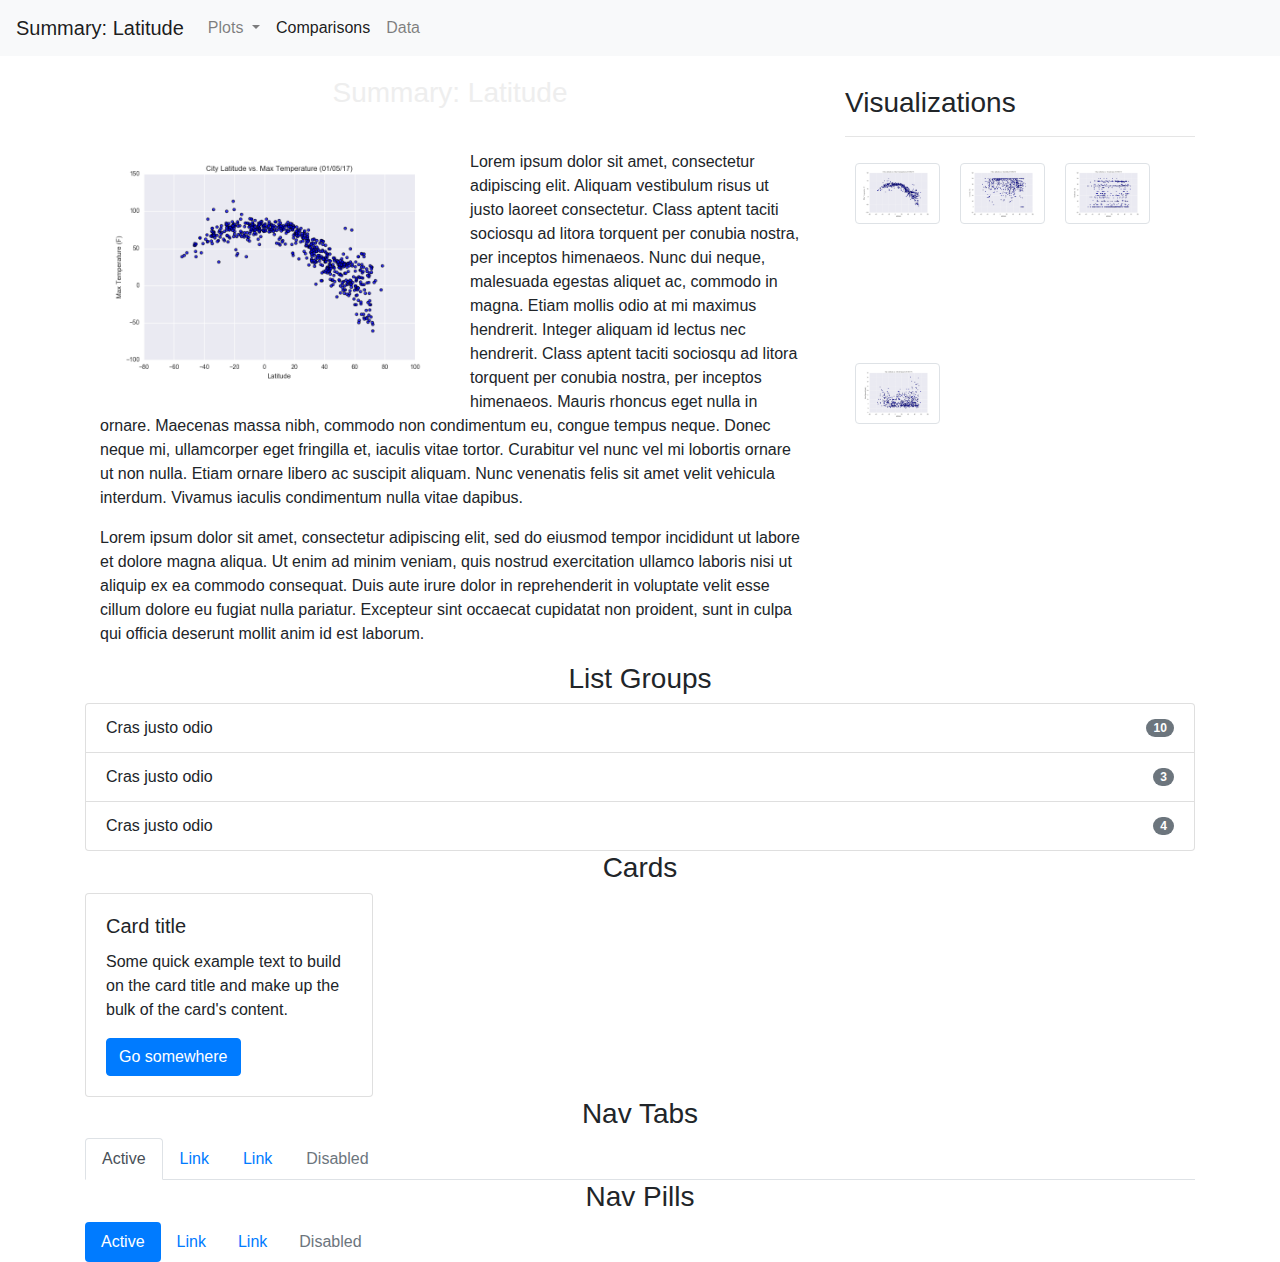
==== WebVisualizations/index.html @ 09137754 "first attempts and main web page" ====
<!DOCTYPE html>
<html lang="en">

<head>
  <meta charset="UTF-8">
  <title>Latitude vs. X</title>
  <link rel="stylesheet" href="https://stackpath.bootstrapcdn.com/bootstrap/4.3.1/css/bootstrap.min.css" integrity="sha384-ggOyR0iXCbMQv3Xipma34MD+dH/1fQ784/j6cY/iJTQUOhcWr7x9JvoRxT2MZw1T" crossorigin="anonymous">
  <link rel="stylesheet" href="style.css">
</head>
<body>
  <nav class="navbar navbar-expand-lg navbar-light bg-light">
    <a class="navbar-brand" href="#">Summary: Latitude</a>
    <button class="navbar-toggler" type="button" data-toggle="collapse" data-target="#navbarNavDropdown" aria-controls="navbarNavDropdown" aria-expanded="false" aria-label="Toggle navigation">
      <span class="navbar-toggler-icon"></span>
    </button>
    <div class="collapse navbar-collapse" id="navbarNavDropdown">
      <ul class="navbar-nav">
        <li class="nav-item dropdown">
          <a class="nav-link dropdown-toggle" href="#" id="navbarDropdownMenuLink" role="button" data-toggle="dropdown" aria-haspopup="true" aria-expanded="false">
            Plots
          </a>
          <div class="dropdown-menu" aria-labelledby="navbarDropdownMenuLink">
            <a class="dropdown-item" href="#">Action</a>
            <a class="dropdown-item" href="#">Another action</a>
            <a class="dropdown-item" href="#">Something else here</a>
          </div>
        </li>
        <li class="nav-item active">
          <a class="nav-link" href="#">Comparisons <span class="sr-only">(current)</span></a>
        </li>
        <li class="nav-item">
          <a class="nav-link" href="#">Data</a>
        </li>
      </ul>
    </div>
  </nav>

  <div class="container">
    <div class="row">
      <div class="col-md-8 col-sm-12 col-xm-12">
        <header>
          <h1>Summary: Latitude</h1>
        </header>
      
        <main class="container">
          <section id="main-content">
            <section id="figure">
              <!-- <h2 id="main-name">Your Name</h2> -->
              <img id="main-image" src=".\Resources\assets\images\Fig1.png" alt="Your Name">
            </section>
            <p>Lorem ipsum dolor sit amet, consectetur adipiscing elit. Aliquam vestibulum risus ut justo laoreet consectetur. Class aptent taciti sociosqu ad litora torquent per conubia nostra, per inceptos himenaeos. Nunc dui neque, malesuada egestas aliquet ac, commodo in magna. Etiam mollis odio at mi maximus hendrerit. Integer aliquam id lectus nec hendrerit. Class aptent taciti sociosqu ad litora torquent per conubia nostra, per inceptos himenaeos. Mauris rhoncus eget nulla in ornare. Maecenas massa nibh, commodo non condimentum eu, congue tempus neque. Donec neque mi, ullamcorper eget fringilla et, iaculis vitae tortor. Curabitur vel nunc vel mi lobortis ornare ut non nulla. Etiam ornare libero ac suscipit aliquam. Nunc venenatis felis sit amet velit vehicula interdum. Vivamus iaculis condimentum nulla vitae dapibus.</p>
            <p class="summary-text">Lorem ipsum dolor sit amet, consectetur adipiscing elit, sed do eiusmod tempor incididunt ut labore et dolore magna aliqua. Ut enim ad minim veniam, quis nostrud exercitation ullamco laboris nisi ut aliquip ex ea commodo consequat. Duis aute irure dolor in reprehenderit in voluptate velit esse cillum dolore eu fugiat nulla pariatur. Excepteur sint occaecat cupidatat non proident, sunt in culpa qui officia deserunt mollit anim id est laborum.</p>
          </section>

          <!-- <h3>Summary: Latitude</h3>
          <hr/>
          <section id="main" class="summary-content">
            <section id="figure">
              <img src=".\Resources\assets\images\Fig1.png" alt="..." class="img-thumbnail summary-img" id="main-img">
            </section>
            <p class="summary-text">Lorem ipsum dolor sit amet, consectetur adipiscing elit, sed do eiusmod tempor incididunt ut labore et dolore magna aliqua. Ut enim ad minim veniam, quis nostrud exercitation ullamco laboris nisi ut aliquip ex ea commodo consequat. Duis aute irure dolor in reprehenderit in voluptate velit esse cillum dolore eu fugiat nulla pariatur. Excepteur sint occaecat cupidatat non proident, sunt in culpa qui officia deserunt mollit anim id est laborum.</p>
            <p class="summary-text">Here we can display some more text!</p>
          </section> -->
      </div>
      <div class="col-md-4 col-sm-12 col-xm-12 viz-pane">
        <h3>Visualizations</h3>
        <hr/>
        <div class="thumbnail float-left viz-img">
          <img src=".\Resources\assets\images\Fig1.png" alt="..." class="img-thumbnail" aria-setsize="small">
        </div>
        <div class="thumbnail float-left viz-img">
          <img src=".\Resources\assets\images\Fig2.png" alt="..." class="img-thumbnail">
        </div>
        <div class="thumbnail float-left viz-img">
          <img src=".\Resources\assets\images\Fig3.png" alt="..." class="img-thumbnail">
        </div>
        <div class="thumbnail float-left viz-img">
          <img src=".\Resources\assets\images\Fig4.png" alt="..." class="img-thumbnail">
        </div>
      </div>
    </div>

    <!-- <div class="row">
      <div class="col-md-4">
        <div class="thumbnail">
          <img src=".\Resources\assets\images\Fig1.png" alt="..." class="img-thumbnail">
        </div>
        <div class="caption">
            <h5>City Latitude vs. Max Temp</h3>
            <p>...</p>
            <p><a href="#" class="btn btn-primary" role="button">Button</a> <a href="#" class="btn btn-default" role="button">Button</a></p>
        </div>
      </div>
      <div class="col-md-4">
        <div class="thumbnail">
          <img src=".\Resources\assets\images\Fig2.png" alt="..." class="img-thumbnail">
        </div>
        <div class="caption">
            <h5>Thumbnail label 2</h5>
            <p>...</p>
            <p><a href="#" class="btn btn-primary" role="button">Button</a> <a href="#" class="btn btn-default" role="button">Button</a></p>
        </div>
      </div>
    </div> -->
    <!-- <div class="row">
      <div class="col-md-4">
        <div class="thumbnail">
          <img src=".\Resources\assets\images\Fig3.png" alt="..." class="img-thumbnail">
        </div>
        <div class="caption">
            <h5>Thumbnail Label 3</h5>
            <p>...</p>
            <p><a href="#" class="btn btn-primary" role="button">Button</a> <a href="#" class="btn btn-default" role="button">Button</a></p>
        </div>
      </div>
      <div class="col-md-4">
        <div class="thumbnail">
          <img src=".\Resources\assets\images\Fig4.png" alt="..." class="img-thumbnail">
        </div>
        <div class="caption">
            <h5>Thumbnail label 4</h5>
            <p>...</p>
            <p><a href="#" class="btn btn-primary" role="button">Button</a> <a href="#" class="btn btn-default" role="button">Button</a></p>
        </div>
      </div>
    </div> -->
  </div>

<div class="container">
  <!-- <h3 class="text-center">Visualizations</h3>
    <div class="row">
        <div class="col-md-4">
          <div class="thumbnail">
            <img src="https://i.ytimg.com/vi/tntOCGkgt98/maxresdefault.jpg" alt="..." class="img-thumbnail">
          </div>
          <div class="caption">
              <h3>Thumbnail label</h3>
              <p>...</p>
              <p><a href="#" class="btn btn-primary" role="button">Button</a> <a href="#" class="btn btn-default" role="button">Button</a></p>
            </div>
        </div>
        <div class="col-md-4">
            <div class="thumbnail">
              <img src="https://i.ytimg.com/vi/tntOCGkgt98/maxresdefault.jpg" alt="..." class="img-thumbnail">
            </div>
          <div class="caption">
              <h3>Thumbnail label</h3>
              <p>...</p>
              <p><a href="#" class="btn btn-primary" role="button">Button</a> <a href="#" class="btn btn-default" role="button">Button</a></p>
          </div>
        </div>
        <div class="col-md-4">
            <div class="thumbnail">
              <img src="https://i.ytimg.com/vi/tntOCGkgt98/maxresdefault.jpg" alt="..." class="img-thumbnail">
            </div>
            <div class="caption">
                <h3>Thumbnail label</h3>
                <p>...</p>
                <p><a href="#" class="btn btn-primary" role="button">Button</a> <a href="#" class="btn btn-default" role="button">Button</a></p>
          </div>
        </div>
    </div> -->

  <div class="row">
    <div class="col">
        <h3 class="text-center">List Groups</h3>
        <ul class="list-group">
          <li class="list-group-item d-flex justify-content-between align-items-center">
              Cras justo odio <span class="badge badge-pill badge-secondary">10</span>
          </li>
          <li class="list-group-item d-flex justify-content-between align-items-center">
              Cras justo odio <span class="badge badge-pill badge-secondary">3</span>
          </li>
          <li class="list-group-item d-flex justify-content-between align-items-center">
              Cras justo odio <span class="badge badge-pill badge-secondary">4</span>
          </li>
        </ul>
    </div>
  </div>


    <div class="row">
      <div class="col">
        <h3 class="text-center">Cards</h3>
        <div class="card" style="width: 18rem;">
            <div class="card-body">
              <h5 class="card-title">Card title</h5>
              <p class="card-text">Some quick example text to build on the card title and make up the bulk of the card's content.</p>
              <a href="#" class="btn btn-primary">Go somewhere</a>
            </div>
          </div>
        </div>
    </div>


  <div class="row">
    <div class="col">
      <h3 class="text-center">Nav Tabs</h3>
      <ul class="nav nav-tabs">
          <li class="nav-item">
            <a class="nav-link active" href="#">Active</a>
          </li>
          <li class="nav-item">
            <a class="nav-link" href="#">Link</a>
          </li>
          <li class="nav-item">
            <a class="nav-link" href="#">Link</a>
          </li>
          <li class="nav-item">
            <a class="nav-link disabled" href="#">Disabled</a>
          </li>
        </ul>
      </div>
  </div>

    <div class="row">
      <div class="col">
        <h3 class="text-center">Nav Pills</h3>
        <ul class="nav nav-pills">
            <li class="nav-item">
              <a class="nav-link active" href="#">Active</a>
            </li>
            <li class="nav-item">
              <a class="nav-link" href="#">Link</a>
            </li>
            <li class="nav-item">
              <a class="nav-link" href="#">Link</a>
            </li>
            <li class="nav-item">
              <a class="nav-link disabled" href="#">Disabled</a>
            </li>
          </ul>
        </div>
    </div>


</body>

</html>
---- WebVisualizations/style.css ----
#main,
#main-img
#viz-img {
  float: left;
}

#figure {
  position: relative;
}

.viz-pane {
  margin-top: 30px;
  border-width: 10px;
  border-color: black;
}
.viz-img {
  height: 200px;
  width: 30%;
  padding: 10px;
}

.summary-pane {
  margin-top: 30px
  border-width: 10px;
  border-color: black;
}
/* .summary-content {
  display: inline-flex;
} */
.summary-img {
  height: 200px;
  width: 50%;
  padding: 10px;
}


.skyblue {
  background: deepskyblue;
}

.purple {
  background: rebeccapurple;
}

.red {
  background: indianred;
}

h1 {
  padding: 20px 0;
  margin: 0;
  margin-bottom: 20px;
  font-size: 28px;
  color: #eee;
  text-align: center;
}

/* Selecting elements by ID */
#main-content,
#main-image,
#vix-content,
#viz-image {
  float: left;
}

#figure {
  position: relative;
}

#main-name {
  position: absolute;
  top: 150px;
  left: 30px;
}

#main-content {
  width: 100%;
}

#contact-info {
  width: 30%;
}

#main-image {
  width: 50%;
  height: auto;
  margin-right: 20px;
}
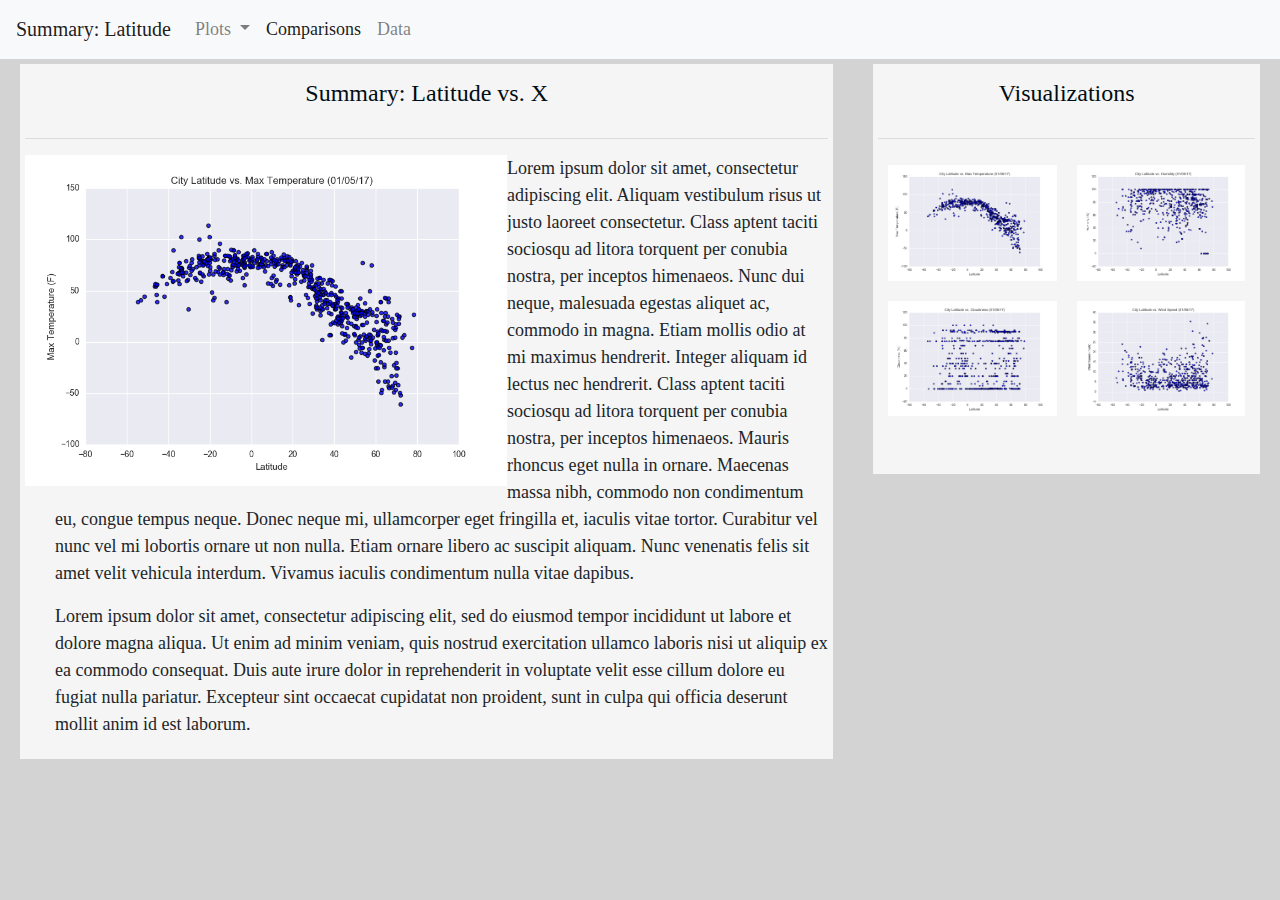
==== commit e41207c2: "used container-fluid to use full screen" ====
--- a/WebVisualizations/index.html
+++ b/WebVisualizations/index.html
@@ -4,236 +4,117 @@
 <head>
   <meta charset="UTF-8">
   <title>Latitude vs. X</title>
+  <link rel="stylesheet" href="reset.css">
   <link rel="stylesheet" href="https://stackpath.bootstrapcdn.com/bootstrap/4.3.1/css/bootstrap.min.css" integrity="sha384-ggOyR0iXCbMQv3Xipma34MD+dH/1fQ784/j6cY/iJTQUOhcWr7x9JvoRxT2MZw1T" crossorigin="anonymous">
+  
+  <script src="https://code.jquery.com/jquery-3.3.1.slim.min.js" integrity="sha384-q8i/X+965DzO0rT7abK41JStQIAqVgRVzpbzo5smXKp4YfRvH+8abtTE1Pi6jizo" crossorigin="anonymous"></script>
+  <script src="https://cdnjs.cloudflare.com/ajax/libs/popper.js/1.14.7/umd/popper.min.js" integrity="sha384-UO2eT0CpHqdSJQ6hJty5KVphtPhzWj9WO1clHTMGa3JDZwrnQq4sF86dIHNDz0W1" crossorigin="anonymous"></script>
+  <script src="https://stackpath.bootstrapcdn.com/bootstrap/4.3.1/js/bootstrap.min.js" integrity="sha384-JjSmVgyd0p3pXB1rRibZUAYoIIy6OrQ6VrjIEaFf/nJGzIxFDsf4x0xIM+B07jRM" crossorigin="anonymous"></script>
+  
   <link rel="stylesheet" href="style.css">
 </head>
 <body>
-  <nav class="navbar navbar-expand-lg navbar-light bg-light">
+  <nav class="navbar navbar-expand-md navbar-light bg-light">
     <a class="navbar-brand" href="#">Summary: Latitude</a>
     <button class="navbar-toggler" type="button" data-toggle="collapse" data-target="#navbarNavDropdown" aria-controls="navbarNavDropdown" aria-expanded="false" aria-label="Toggle navigation">
       <span class="navbar-toggler-icon"></span>
     </button>
     <div class="collapse navbar-collapse" id="navbarNavDropdown">
       <ul class="navbar-nav">
-        <li class="nav-item dropdown">
+        <li class="nav-item dropdown mr-auto">
           <a class="nav-link dropdown-toggle" href="#" id="navbarDropdownMenuLink" role="button" data-toggle="dropdown" aria-haspopup="true" aria-expanded="false">
             Plots
           </a>
           <div class="dropdown-menu" aria-labelledby="navbarDropdownMenuLink">
-            <a class="dropdown-item" href="#">Action</a>
-            <a class="dropdown-item" href="#">Another action</a>
-            <a class="dropdown-item" href="#">Something else here</a>
+            <a class="dropdown-item" href="./maxtemp.html">Latitude vs. Max Temp</a>
+            <a class="dropdown-item" href="./humidity.html">Latitude vs. Cloudiness</a>
+            <a class="dropdown-item" href="./cloudy.html">Latitude vs. Cloudiness</a>
+            <a class="dropdown-item" href="./windspeed.html">Latitude vs. Wind Speed</a>
+            <a class="dropdown-item" href="./index.html">Home Page</a>
           </div>
         </li>
         <li class="nav-item active">
-          <a class="nav-link" href="#">Comparisons <span class="sr-only">(current)</span></a>
+          <a class="nav-link" href="./comparisons.html">Comparisons <span class="sr-only">(current)</span></a>
         </li>
         <li class="nav-item">
-          <a class="nav-link" href="#">Data</a>
+          <a class="nav-link" href="./data.html">Data</a>
         </li>
       </ul>
     </div>
   </nav>
 
-  <div class="container">
+  <div class="container-fluid">
     <div class="row">
-      <div class="col-md-8 col-sm-12 col-xm-12">
-        <header>
-          <h1>Summary: Latitude</h1>
-        </header>
-      
-        <main class="container">
-          <section id="main-content">
-            <section id="figure">
-              <!-- <h2 id="main-name">Your Name</h2> -->
-              <img id="main-image" src=".\Resources\assets\images\Fig1.png" alt="Your Name">
-            </section>
-            <p>Lorem ipsum dolor sit amet, consectetur adipiscing elit. Aliquam vestibulum risus ut justo laoreet consectetur. Class aptent taciti sociosqu ad litora torquent per conubia nostra, per inceptos himenaeos. Nunc dui neque, malesuada egestas aliquet ac, commodo in magna. Etiam mollis odio at mi maximus hendrerit. Integer aliquam id lectus nec hendrerit. Class aptent taciti sociosqu ad litora torquent per conubia nostra, per inceptos himenaeos. Mauris rhoncus eget nulla in ornare. Maecenas massa nibh, commodo non condimentum eu, congue tempus neque. Donec neque mi, ullamcorper eget fringilla et, iaculis vitae tortor. Curabitur vel nunc vel mi lobortis ornare ut non nulla. Etiam ornare libero ac suscipit aliquam. Nunc venenatis felis sit amet velit vehicula interdum. Vivamus iaculis condimentum nulla vitae dapibus.</p>
-            <p class="summary-text">Lorem ipsum dolor sit amet, consectetur adipiscing elit, sed do eiusmod tempor incididunt ut labore et dolore magna aliqua. Ut enim ad minim veniam, quis nostrud exercitation ullamco laboris nisi ut aliquip ex ea commodo consequat. Duis aute irure dolor in reprehenderit in voluptate velit esse cillum dolore eu fugiat nulla pariatur. Excepteur sint occaecat cupidatat non proident, sunt in culpa qui officia deserunt mollit anim id est laborum.</p>
-          </section>
+      <div class="col-md-8 col-sm-12">
+        <section class="article box" > 
+          <h3 class="header">Summary: Latitude vs. X</h3>
+          <hr/>
+          <a href=".\Resources\assets\images\Fig1.png">
+            <img class="article_img" src=".\Resources\assets\images\Fig1.png" alt="Main Image">
+          </a>
+          <p class="article_txt">Lorem ipsum dolor sit amet, consectetur adipiscing elit. Aliquam vestibulum risus ut justo laoreet consectetur. Class aptent taciti sociosqu ad litora torquent per conubia nostra, per inceptos himenaeos. Nunc dui neque, malesuada egestas aliquet ac, commodo in magna. Etiam mollis odio at mi maximus hendrerit. Integer aliquam id lectus nec hendrerit. Class aptent taciti sociosqu ad litora torquent per conubia nostra, per inceptos himenaeos. Mauris rhoncus eget nulla in ornare. Maecenas massa nibh, commodo non condimentum eu, congue tempus neque. Donec neque mi, ullamcorper eget fringilla et, iaculis vitae tortor. Curabitur vel nunc vel mi lobortis ornare ut non nulla. Etiam ornare libero ac suscipit aliquam. Nunc venenatis felis sit amet velit vehicula interdum. Vivamus iaculis condimentum nulla vitae dapibus.</p>
+          <p class="article_txt">Lorem ipsum dolor sit amet, consectetur adipiscing elit, sed do eiusmod tempor incididunt ut labore et dolore magna aliqua. Ut enim ad minim veniam, quis nostrud exercitation ullamco laboris nisi ut aliquip ex ea commodo consequat. Duis aute irure dolor in reprehenderit in voluptate velit esse cillum dolore eu fugiat nulla pariatur. Excepteur sint occaecat cupidatat non proident, sunt in culpa qui officia deserunt mollit anim id est laborum.</p>
+        </section>
+      </div>
 
-          <!-- <h3>Summary: Latitude</h3>
+      <div class="col-md-4 col-sm-12">
+        <section class="viz box">
+          <h3 class="header">Visualizations</h3>
           <hr/>
-          <section id="main" class="summary-content">
-            <section id="figure">
-              <img src=".\Resources\assets\images\Fig1.png" alt="..." class="img-thumbnail summary-img" id="main-img">
-            </section>
-            <p class="summary-text">Lorem ipsum dolor sit amet, consectetur adipiscing elit, sed do eiusmod tempor incididunt ut labore et dolore magna aliqua. Ut enim ad minim veniam, quis nostrud exercitation ullamco laboris nisi ut aliquip ex ea commodo consequat. Duis aute irure dolor in reprehenderit in voluptate velit esse cillum dolore eu fugiat nulla pariatur. Excepteur sint occaecat cupidatat non proident, sunt in culpa qui officia deserunt mollit anim id est laborum.</p>
-            <p class="summary-text">Here we can display some more text!</p>
-          </section> -->
-      </div>
-      <div class="col-md-4 col-sm-12 col-xm-12 viz-pane">
-        <h3>Visualizations</h3>
-        <hr/>
-        <div class="thumbnail float-left viz-img">
-          <img src=".\Resources\assets\images\Fig1.png" alt="..." class="img-thumbnail" aria-setsize="small">
-        </div>
-        <div class="thumbnail float-left viz-img">
-          <img src=".\Resources\assets\images\Fig2.png" alt="..." class="img-thumbnail">
-        </div>
-        <div class="thumbnail float-left viz-img">
-          <img src=".\Resources\assets\images\Fig3.png" alt="..." class="img-thumbnail">
-        </div>
-        <div class="thumbnail float-left viz-img">
-          <img src=".\Resources\assets\images\Fig4.png" alt="..." class="img-thumbnail">
-        </div>
+          <a href=".\maxtemp.html">
+            <img class="viz_img" src=".\Resources\assets\images\Fig1.png" alt="City Latitude vs. Max Temp">
+          </a>
+          <a href=".\humidity.html">
+            <img class="viz_img" src=".\Resources\assets\images\Fig2.png" alt="City Latitude vs. Humidity">
+          </a>
+          <a href=".\cloudy.html"> 
+            <img class="viz_img" src=".\Resources\assets\images\Fig3.png" alt="City Latitude vs. Cloudiness">
+          </a>
+          <a href=".\windspeed.html">
+            <img class="viz_img" src=".\Resources\assets\images\Fig4.png" alt="City Latitude vs. Windspeed">
+          </a>
+          <p class="hide"> ... </p>
+        </section>
       </div>
     </div>
-
-    <!-- <div class="row">
-      <div class="col-md-4">
-        <div class="thumbnail">
-          <img src=".\Resources\assets\images\Fig1.png" alt="..." class="img-thumbnail">
-        </div>
-        <div class="caption">
-            <h5>City Latitude vs. Max Temp</h3>
-            <p>...</p>
-            <p><a href="#" class="btn btn-primary" role="button">Button</a> <a href="#" class="btn btn-default" role="button">Button</a></p>
-        </div>
-      </div>
-      <div class="col-md-4">
-        <div class="thumbnail">
-          <img src=".\Resources\assets\images\Fig2.png" alt="..." class="img-thumbnail">
-        </div>
-        <div class="caption">
-            <h5>Thumbnail label 2</h5>
-            <p>...</p>
-            <p><a href="#" class="btn btn-primary" role="button">Button</a> <a href="#" class="btn btn-default" role="button">Button</a></p>
-        </div>
-      </div>
-    </div> -->
-    <!-- <div class="row">
-      <div class="col-md-4">
-        <div class="thumbnail">
-          <img src=".\Resources\assets\images\Fig3.png" alt="..." class="img-thumbnail">
-        </div>
-        <div class="caption">
-            <h5>Thumbnail Label 3</h5>
-            <p>...</p>
-            <p><a href="#" class="btn btn-primary" role="button">Button</a> <a href="#" class="btn btn-default" role="button">Button</a></p>
-        </div>
-      </div>
-      <div class="col-md-4">
-        <div class="thumbnail">
-          <img src=".\Resources\assets\images\Fig4.png" alt="..." class="img-thumbnail">
-        </div>
-        <div class="caption">
-            <h5>Thumbnail label 4</h5>
-            <p>...</p>
-            <p><a href="#" class="btn btn-primary" role="button">Button</a> <a href="#" class="btn btn-default" role="button">Button</a></p>
-        </div>
-      </div>
-    </div> -->
   </div>
-
-<div class="container">
-  <!-- <h3 class="text-center">Visualizations</h3>
-    <div class="row">
-        <div class="col-md-4">
-          <div class="thumbnail">
-            <img src="https://i.ytimg.com/vi/tntOCGkgt98/maxresdefault.jpg" alt="..." class="img-thumbnail">
-          </div>
-          <div class="caption">
-              <h3>Thumbnail label</h3>
-              <p>...</p>
-              <p><a href="#" class="btn btn-primary" role="button">Button</a> <a href="#" class="btn btn-default" role="button">Button</a></p>
-            </div>
-        </div>
-        <div class="col-md-4">
-            <div class="thumbnail">
-              <img src="https://i.ytimg.com/vi/tntOCGkgt98/maxresdefault.jpg" alt="..." class="img-thumbnail">
-            </div>
-          <div class="caption">
-              <h3>Thumbnail label</h3>
-              <p>...</p>
-              <p><a href="#" class="btn btn-primary" role="button">Button</a> <a href="#" class="btn btn-default" role="button">Button</a></p>
-          </div>
-        </div>
-        <div class="col-md-4">
-            <div class="thumbnail">
-              <img src="https://i.ytimg.com/vi/tntOCGkgt98/maxresdefault.jpg" alt="..." class="img-thumbnail">
-            </div>
-            <div class="caption">
-                <h3>Thumbnail label</h3>
-                <p>...</p>
-                <p><a href="#" class="btn btn-primary" role="button">Button</a> <a href="#" class="btn btn-default" role="button">Button</a></p>
-          </div>
-        </div>
-    </div> -->
-
-  <div class="row">
-    <div class="col">
-        <h3 class="text-center">List Groups</h3>
-        <ul class="list-group">
-          <li class="list-group-item d-flex justify-content-between align-items-center">
-              Cras justo odio <span class="badge badge-pill badge-secondary">10</span>
-          </li>
-          <li class="list-group-item d-flex justify-content-between align-items-center">
-              Cras justo odio <span class="badge badge-pill badge-secondary">3</span>
-          </li>
-          <li class="list-group-item d-flex justify-content-between align-items-center">
-              Cras justo odio <span class="badge badge-pill badge-secondary">4</span>
-          </li>
-        </ul>
-    </div>
-  </div>
-
-
-    <div class="row">
-      <div class="col">
-        <h3 class="text-center">Cards</h3>
-        <div class="card" style="width: 18rem;">
-            <div class="card-body">
-              <h5 class="card-title">Card title</h5>
-              <p class="card-text">Some quick example text to build on the card title and make up the bulk of the card's content.</p>
-              <a href="#" class="btn btn-primary">Go somewhere</a>
-            </div>
-          </div>
-        </div>
-    </div>
-
-
-  <div class="row">
-    <div class="col">
-      <h3 class="text-center">Nav Tabs</h3>
-      <ul class="nav nav-tabs">
-          <li class="nav-item">
-            <a class="nav-link active" href="#">Active</a>
-          </li>
-          <li class="nav-item">
-            <a class="nav-link" href="#">Link</a>
-          </li>
-          <li class="nav-item">
-            <a class="nav-link" href="#">Link</a>
-          </li>
-          <li class="nav-item">
-            <a class="nav-link disabled" href="#">Disabled</a>
-          </li>
-        </ul>
-      </div>
-  </div>
-
-    <div class="row">
-      <div class="col">
-        <h3 class="text-center">Nav Pills</h3>
-        <ul class="nav nav-pills">
-            <li class="nav-item">
-              <a class="nav-link active" href="#">Active</a>
-            </li>
-            <li class="nav-item">
-              <a class="nav-link" href="#">Link</a>
-            </li>
-            <li class="nav-item">
-              <a class="nav-link" href="#">Link</a>
-            </li>
-            <li class="nav-item">
-              <a class="nav-link disabled" href="#">Disabled</a>
-            </li>
-          </ul>
-        </div>
-    </div>
-
+ 
 
 </body>
 
 </html>
+
+       <!-- <div class="thumbnail">
+              <a href="#" class="float-left">
+                <img src=".\Resources\assets\images\Fig1.png" alt="..." class="img-thumbnail viz-img">
+              </a>
+              <a href="#" class="float-left">
+                <img src=".\Resources\assets\images\Fig2.png" alt="..." class="img-thumbnail viz-img">
+              </a>
+              <a href="#" class="float-left"> 
+                <img src=".\Resources\assets\images\Fig3.png" alt="..." class="img-thumbnail">
+              </a>
+              <a href="#">
+                <img src=".\Resources\assets\images\Fig4.png" alt="..." class="img-thumbnail">
+              </a>
+            </div> -->
+            <!-- <div class="thumbnail float-left">
+              <a href="#">
+                <img src=".\Resources\assets\images\Fig1.png" alt="..." class="img-thumbnail">
+              </a>
+            </div> -->
+            <!-- <div class="thumbnail float-left">
+              <a href="#">
+                <img src=".\Resources\assets\images\Fig2.png" alt="..." class="img-thumbnail">
+              </a>
+            </div> -->
+            <!-- <div class="thumbnail viz-img">
+              <a href="#"> 
+                <img src=".\Resources\assets\images\Fig3.png" alt="..." class="img-thumbnail">
+              </a>
+            </div> -->
+            <!-- <div class="thumbnail viz-img">
+              <a href="#">
+                <img src=".\Resources\assets\images\Fig4.png" alt="..." class="img-thumbnail">
+              </a>
+            </div> -->--- a/WebVisualizations/style.css
+++ b/WebVisualizations/style.css
@@ -1,88 +1,95 @@
-#main,
-#main-img
-#viz-img {
-  float: left;
+
+
+body {
+  /* padding: 0;
+  margin: 0; */
+  font-family: Georgia, "Times New Roman", Times, serif;
+  font-size: 18px;
+  line-height: 150%;
+  background:lightgrey;
 }
 
-#figure {
-  position: relative;
+.header {
+  padding: 10px 0;
+  margin: 0;
+  margin-bottom: 20px;
+  font-size: 24px;
+  color: rgb(1, 13, 20);
+  text-align: center;
+  /* position: relative; */
 }
 
-.viz-pane {
-  margin-top: 30px;
-  border-width: 10px;
-  border-color: black;
-}
-.viz-img {
-  height: 200px;
-  width: 30%;
-  padding: 10px;
+img {
+  height: 100%;
+  width: 100%;
 }
 
-.summary-pane {
-  margin-top: 30px
-  border-width: 10px;
-  border-color: black;
+/* main {
+  position: relative;
+  /* float: left; */
+} */
+
+.article {
+  /* margin-top: 30px;
+  background-color: cornsilk;
+  padding: 20px,20px,20px,20px; */
+  /* width: 98%; */
 }
-/* .summary-content {
-  display: inline-flex;
-} */
-.summary-img {
-  height: 200px;
-  width: 50%;
-  padding: 10px;
+
+.article_img {
+  position: relative;
+  float: left;
+  width: 60%;
+  height: auto;
+  /* margin: 10px; */
+  z-index: 9;
+}
+
+.article_txt {
+  position: relative;
+  /* float: left; */
+  padding-left: 30px
 }
 
 
+
+/* .viz {
+  padding: 20px,20px,20px,20px;
+  background: green;
+  display: inline-block;
+} */
+
+/* #figure {
+  position: relative;
+}  */
+
+.viz_img {
+  position: relative;
+  float: left;
+  width: 50%;
+  height: auto;
+  padding: 10px
+}
+
+.box {
+  /* min-height: 50px; */
+  padding: 5px;
+  margin: 5px;
+  /* font-weight: 800; */
+  background-color:  whitesmoke
+}
+
+.hide {
+  visibility: hidden;
+}
+.white {
+  background: #fff;
+}
+.cornsilk {
+  background: cornsilk;
+}
 .skyblue {
   background: deepskyblue;
 }
 
-.purple {
-  background: rebeccapurple;
-}
 
-.red {
-  background: indianred;
-}
-
-h1 {
-  padding: 20px 0;
-  margin: 0;
-  margin-bottom: 20px;
-  font-size: 28px;
-  color: #eee;
-  text-align: center;
-}
-
-/* Selecting elements by ID */
-#main-content,
-#main-image,
-#vix-content,
-#viz-image {
-  float: left;
-}
-
-#figure {
-  position: relative;
-}
-
-#main-name {
-  position: absolute;
-  top: 150px;
-  left: 30px;
-}
-
-#main-content {
-  width: 100%;
-}
-
-#contact-info {
-  width: 30%;
-}
-
-#main-image {
-  width: 50%;
-  height: auto;
-  margin-right: 20px;
-}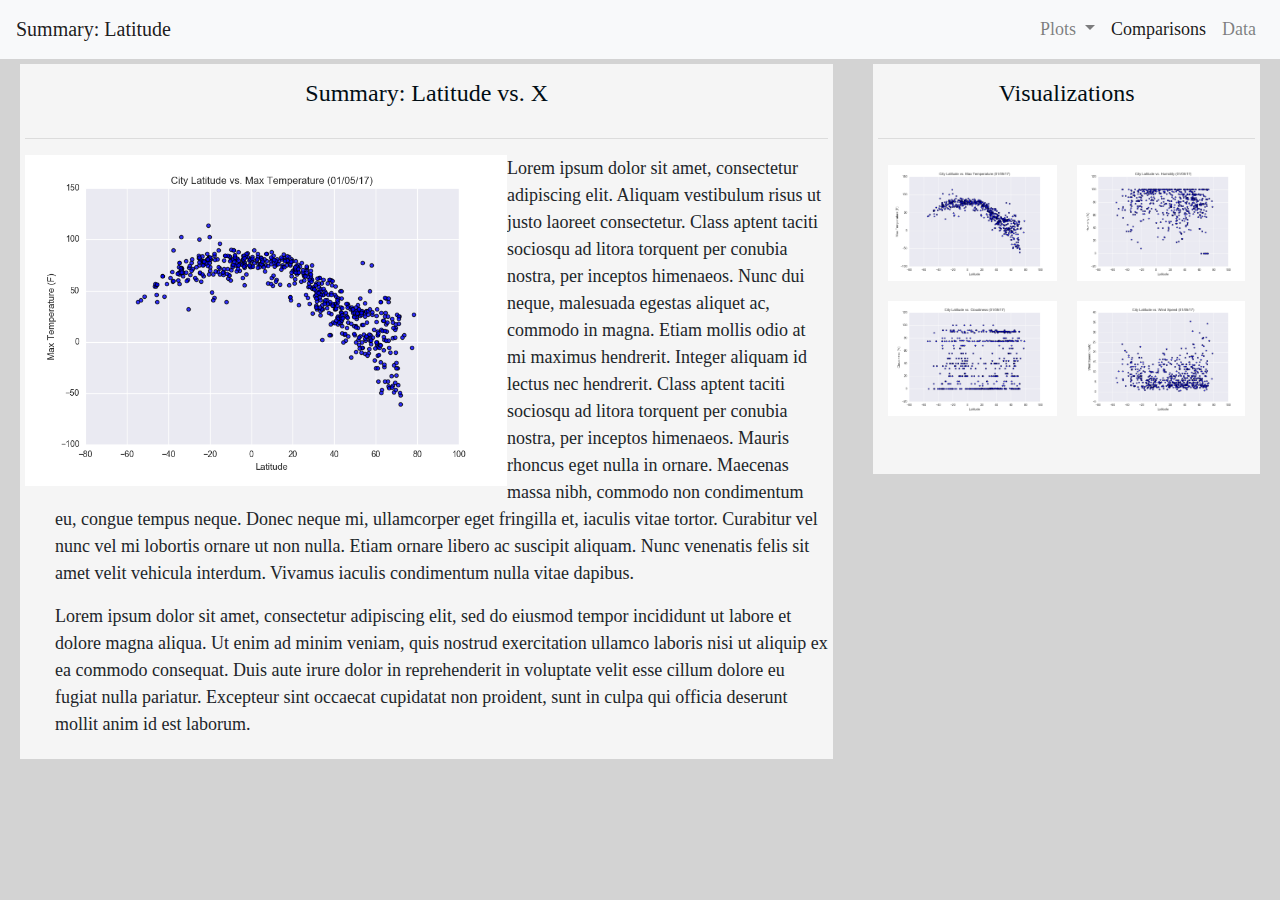
==== commit e7fa2eb9: "Navbar aligned" ====
--- a/WebVisualizations/index.html
+++ b/WebVisualizations/index.html
@@ -20,8 +20,8 @@
       <span class="navbar-toggler-icon"></span>
     </button>
     <div class="collapse navbar-collapse" id="navbarNavDropdown">
-      <ul class="navbar-nav">
-        <li class="nav-item dropdown mr-auto">
+      <ul class="navbar-nav ml-auto">
+        <li class="nav-item dropdown">
           <a class="nav-link dropdown-toggle" href="#" id="navbarDropdownMenuLink" role="button" data-toggle="dropdown" aria-haspopup="true" aria-expanded="false">
             Plots
           </a>
@@ -78,43 +78,5 @@
       </div>
     </div>
   </div>
- 
-
 </body>
-
 </html>
-
-       <!-- <div class="thumbnail">
-              <a href="#" class="float-left">
-                <img src=".\Resources\assets\images\Fig1.png" alt="..." class="img-thumbnail viz-img">
-              </a>
-              <a href="#" class="float-left">
-                <img src=".\Resources\assets\images\Fig2.png" alt="..." class="img-thumbnail viz-img">
-              </a>
-              <a href="#" class="float-left"> 
-                <img src=".\Resources\assets\images\Fig3.png" alt="..." class="img-thumbnail">
-              </a>
-              <a href="#">
-                <img src=".\Resources\assets\images\Fig4.png" alt="..." class="img-thumbnail">
-              </a>
-            </div> -->
-            <!-- <div class="thumbnail float-left">
-              <a href="#">
-                <img src=".\Resources\assets\images\Fig1.png" alt="..." class="img-thumbnail">
-              </a>
-            </div> -->
-            <!-- <div class="thumbnail float-left">
-              <a href="#">
-                <img src=".\Resources\assets\images\Fig2.png" alt="..." class="img-thumbnail">
-              </a>
-            </div> -->
-            <!-- <div class="thumbnail viz-img">
-              <a href="#"> 
-                <img src=".\Resources\assets\images\Fig3.png" alt="..." class="img-thumbnail">
-              </a>
-            </div> -->
-            <!-- <div class="thumbnail viz-img">
-              <a href="#">
-                <img src=".\Resources\assets\images\Fig4.png" alt="..." class="img-thumbnail">
-              </a>
-            </div> -->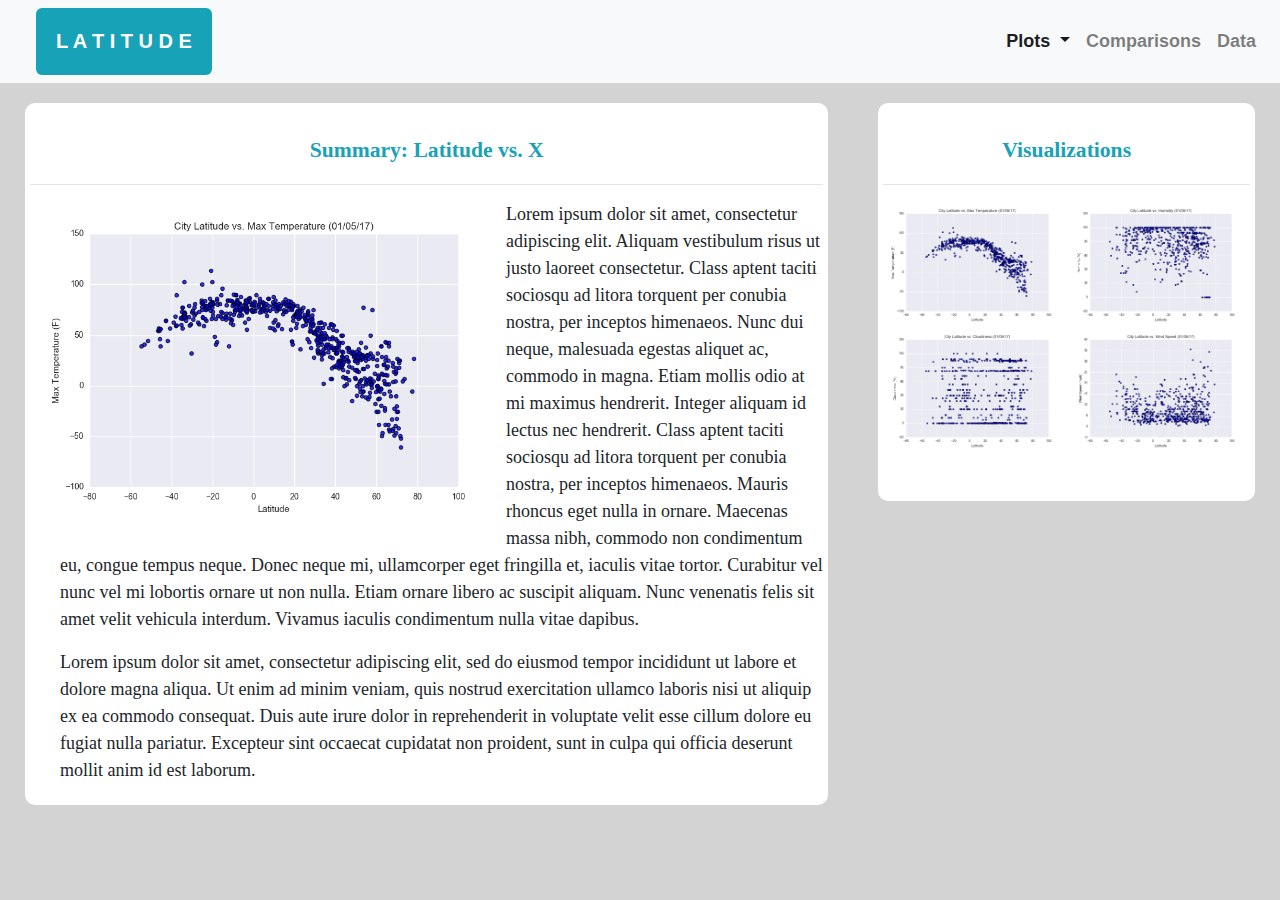
==== commit d8699d33: "furstrating updates that kind of work" ====
--- a/WebVisualizations/index.html
+++ b/WebVisualizations/index.html
@@ -1,82 +1,79 @@
 <!DOCTYPE html>
 <html lang="en">
 
-<head>
-  <meta charset="UTF-8">
-  <title>Latitude vs. X</title>
-  <link rel="stylesheet" href="reset.css">
-  <link rel="stylesheet" href="https://stackpath.bootstrapcdn.com/bootstrap/4.3.1/css/bootstrap.min.css" integrity="sha384-ggOyR0iXCbMQv3Xipma34MD+dH/1fQ784/j6cY/iJTQUOhcWr7x9JvoRxT2MZw1T" crossorigin="anonymous">
-  
-  <script src="https://code.jquery.com/jquery-3.3.1.slim.min.js" integrity="sha384-q8i/X+965DzO0rT7abK41JStQIAqVgRVzpbzo5smXKp4YfRvH+8abtTE1Pi6jizo" crossorigin="anonymous"></script>
-  <script src="https://cdnjs.cloudflare.com/ajax/libs/popper.js/1.14.7/umd/popper.min.js" integrity="sha384-UO2eT0CpHqdSJQ6hJty5KVphtPhzWj9WO1clHTMGa3JDZwrnQq4sF86dIHNDz0W1" crossorigin="anonymous"></script>
-  <script src="https://stackpath.bootstrapcdn.com/bootstrap/4.3.1/js/bootstrap.min.js" integrity="sha384-JjSmVgyd0p3pXB1rRibZUAYoIIy6OrQ6VrjIEaFf/nJGzIxFDsf4x0xIM+B07jRM" crossorigin="anonymous"></script>
-  
-  <link rel="stylesheet" href="style.css">
-</head>
-<body>
-  <nav class="navbar navbar-expand-md navbar-light bg-light">
-    <a class="navbar-brand" href="#">Summary: Latitude</a>
-    <button class="navbar-toggler" type="button" data-toggle="collapse" data-target="#navbarNavDropdown" aria-controls="navbarNavDropdown" aria-expanded="false" aria-label="Toggle navigation">
-      <span class="navbar-toggler-icon"></span>
-    </button>
-    <div class="collapse navbar-collapse" id="navbarNavDropdown">
-      <ul class="navbar-nav ml-auto">
-        <li class="nav-item dropdown">
-          <a class="nav-link dropdown-toggle" href="#" id="navbarDropdownMenuLink" role="button" data-toggle="dropdown" aria-haspopup="true" aria-expanded="false">
-            Plots
-          </a>
-          <div class="dropdown-menu" aria-labelledby="navbarDropdownMenuLink">
-            <a class="dropdown-item" href="./maxtemp.html">Latitude vs. Max Temp</a>
-            <a class="dropdown-item" href="./humidity.html">Latitude vs. Cloudiness</a>
-            <a class="dropdown-item" href="./cloudy.html">Latitude vs. Cloudiness</a>
-            <a class="dropdown-item" href="./windspeed.html">Latitude vs. Wind Speed</a>
-            <a class="dropdown-item" href="./index.html">Home Page</a>
-          </div>
-        </li>
-        <li class="nav-item active">
-          <a class="nav-link" href="./comparisons.html">Comparisons <span class="sr-only">(current)</span></a>
-        </li>
-        <li class="nav-item">
-          <a class="nav-link" href="./data.html">Data</a>
-        </li>
-      </ul>
-    </div>
-  </nav>
+    <head>
+    <meta charset="UTF-8">
+    <title>Latitude vs. X</title>
+    <link rel="stylesheet" href="reset.css">
+    <link rel="stylesheet" href="https://stackpath.bootstrapcdn.com/bootstrap/4.3.1/css/bootstrap.min.css" integrity="sha384-ggOyR0iXCbMQv3Xipma34MD+dH/1fQ784/j6cY/iJTQUOhcWr7x9JvoRxT2MZw1T" crossorigin="anonymous">
+    
+    <script src="https://code.jquery.com/jquery-3.3.1.slim.min.js" integrity="sha384-q8i/X+965DzO0rT7abK41JStQIAqVgRVzpbzo5smXKp4YfRvH+8abtTE1Pi6jizo" crossorigin="anonymous"></script>
+    <script src="https://cdnjs.cloudflare.com/ajax/libs/popper.js/1.14.7/umd/popper.min.js" integrity="sha384-UO2eT0CpHqdSJQ6hJty5KVphtPhzWj9WO1clHTMGa3JDZwrnQq4sF86dIHNDz0W1" crossorigin="anonymous"></script>
+    <script src="https://stackpath.bootstrapcdn.com/bootstrap/4.3.1/js/bootstrap.min.js" integrity="sha384-JjSmVgyd0p3pXB1rRibZUAYoIIy6OrQ6VrjIEaFf/nJGzIxFDsf4x0xIM+B07jRM" crossorigin="anonymous"></script>
+    
+    <link rel="stylesheet" href="style.css">
+    </head>
+    <body>
+        <nav class="navbar navbar-expand-lg navbar-light bg-light">
+            <a class="navbar-brand" href="#">L A T I T U D E</a>
+            <button class="navbar-toggler" type="button" data-toggle="collapse" data-target="#navbarNavAltMarkup" aria-controls="navbarNavAltMarkup" aria-expanded="false" aria-label="Toggle navigation">
+            <span class="navbar-toggler-icon"></span>
+            </button>
+            <div class="collapse navbar-collapse" id="navbarNavAltMarkup">
+                <div class="navbar-nav ml-auto">
+                    <div class="nav-item dropdown">
+                        <a class="active nav-item nav-link dropdown-toggle" href="#" id="navbarDropdownMenuLink" role="button" data-toggle="dropdown" aria-haspopup="true" aria-expanded="false">Plots <span class="sr-only">(current)</span></a>
+                        <div class="dropdown-menu" aria-labelledby="navbarDropdownMenuLink">
+                            <a class="dropdown-item" href="./maxtemp.html">Latitude vs. Max Temp</a>
+                            <a class="dropdown-item" href="./humidity.html">Latitude vs. Cloudiness</a>
+                            <a class="dropdown-item" href="./cloudy.html">Latitude vs. Cloudiness</a>
+                            <a class="dropdown-item" href="./windspeed.html">Latitude vs. Wind Speed</a>
+                            <a class="dropdown-item" href="./index.html">Home Page</a>
+                        </div>
+                    </div>
+                
+                    <a class="nav-item nav-link" href="./comparisons.html">Comparisons</a>
+                    <a class="nav-item nav-link" href="./data.html">Data</a>
 
-  <div class="container-fluid">
-    <div class="row">
-      <div class="col-md-8 col-sm-12">
-        <section class="article box" > 
-          <h3 class="header">Summary: Latitude vs. X</h3>
-          <hr/>
-          <a href=".\Resources\assets\images\Fig1.png">
-            <img class="article_img" src=".\Resources\assets\images\Fig1.png" alt="Main Image">
-          </a>
-          <p class="article_txt">Lorem ipsum dolor sit amet, consectetur adipiscing elit. Aliquam vestibulum risus ut justo laoreet consectetur. Class aptent taciti sociosqu ad litora torquent per conubia nostra, per inceptos himenaeos. Nunc dui neque, malesuada egestas aliquet ac, commodo in magna. Etiam mollis odio at mi maximus hendrerit. Integer aliquam id lectus nec hendrerit. Class aptent taciti sociosqu ad litora torquent per conubia nostra, per inceptos himenaeos. Mauris rhoncus eget nulla in ornare. Maecenas massa nibh, commodo non condimentum eu, congue tempus neque. Donec neque mi, ullamcorper eget fringilla et, iaculis vitae tortor. Curabitur vel nunc vel mi lobortis ornare ut non nulla. Etiam ornare libero ac suscipit aliquam. Nunc venenatis felis sit amet velit vehicula interdum. Vivamus iaculis condimentum nulla vitae dapibus.</p>
-          <p class="article_txt">Lorem ipsum dolor sit amet, consectetur adipiscing elit, sed do eiusmod tempor incididunt ut labore et dolore magna aliqua. Ut enim ad minim veniam, quis nostrud exercitation ullamco laboris nisi ut aliquip ex ea commodo consequat. Duis aute irure dolor in reprehenderit in voluptate velit esse cillum dolore eu fugiat nulla pariatur. Excepteur sint occaecat cupidatat non proident, sunt in culpa qui officia deserunt mollit anim id est laborum.</p>
-        </section>
-      </div>
+                </div>
+            </div>
+        </nav>
+    
 
-      <div class="col-md-4 col-sm-12">
-        <section class="viz box">
-          <h3 class="header">Visualizations</h3>
-          <hr/>
-          <a href=".\maxtemp.html">
-            <img class="viz_img" src=".\Resources\assets\images\Fig1.png" alt="City Latitude vs. Max Temp">
-          </a>
-          <a href=".\humidity.html">
-            <img class="viz_img" src=".\Resources\assets\images\Fig2.png" alt="City Latitude vs. Humidity">
-          </a>
-          <a href=".\cloudy.html"> 
-            <img class="viz_img" src=".\Resources\assets\images\Fig3.png" alt="City Latitude vs. Cloudiness">
-          </a>
-          <a href=".\windspeed.html">
-            <img class="viz_img" src=".\Resources\assets\images\Fig4.png" alt="City Latitude vs. Windspeed">
-          </a>
-          <p class="hide"> ... </p>
-        </section>
-      </div>
-    </div>
-  </div>
-</body>
+        <div class="container-fluid">
+            <div class="row">
+                <div class="col-md-8 col-sm-12">
+                    <section class="article box" > 
+                    <h3 class="header">Summary: Latitude vs. X</h3>
+                    <hr/>
+                    <a href=".\Resources\assets\images\Fig1.png">
+                        <img class="article_img" src=".\Resources\assets\images\Fig1.png" alt="Main Image">
+                    </a>
+                    <p class="article_txt">Lorem ipsum dolor sit amet, consectetur adipiscing elit. Aliquam vestibulum risus ut justo laoreet consectetur. Class aptent taciti sociosqu ad litora torquent per conubia nostra, per inceptos himenaeos. Nunc dui neque, malesuada egestas aliquet ac, commodo in magna. Etiam mollis odio at mi maximus hendrerit. Integer aliquam id lectus nec hendrerit. Class aptent taciti sociosqu ad litora torquent per conubia nostra, per inceptos himenaeos. Mauris rhoncus eget nulla in ornare. Maecenas massa nibh, commodo non condimentum eu, congue tempus neque. Donec neque mi, ullamcorper eget fringilla et, iaculis vitae tortor. Curabitur vel nunc vel mi lobortis ornare ut non nulla. Etiam ornare libero ac suscipit aliquam. Nunc venenatis felis sit amet velit vehicula interdum. Vivamus iaculis condimentum nulla vitae dapibus.</p>
+                    <p class="article_txt">Lorem ipsum dolor sit amet, consectetur adipiscing elit, sed do eiusmod tempor incididunt ut labore et dolore magna aliqua. Ut enim ad minim veniam, quis nostrud exercitation ullamco laboris nisi ut aliquip ex ea commodo consequat. Duis aute irure dolor in reprehenderit in voluptate velit esse cillum dolore eu fugiat nulla pariatur. Excepteur sint occaecat cupidatat non proident, sunt in culpa qui officia deserunt mollit anim id est laborum.</p>
+                    </section>
+                </div>
+
+                <div class="col-md-4 col-sm-12">
+                    <section class="viz box">
+                    <h3 class="header">Visualizations</h3>
+                    <hr/>
+                    <a href=".\maxtemp.html">
+                        <img class="viz_img" src=".\Resources\assets\images\Fig1.png" alt="City Latitude vs. Max Temp">
+                    </a>
+                    <a href=".\humidity.html">
+                        <img class="viz_img" src=".\Resources\assets\images\Fig2.png" alt="City Latitude vs. Humidity">
+                    </a>
+                    <a href=".\cloudy.html"> 
+                        <img class="viz_img" src=".\Resources\assets\images\Fig3.png" alt="City Latitude vs. Cloudiness">
+                    </a>
+                    <a href=".\windspeed.html">
+                        <img class="viz_img" src=".\Resources\assets\images\Fig4.png" alt="City Latitude vs. Windspeed">
+                    </a>
+                    <p class="hide"> ... </p>
+                    </section>
+                </div>
+            </div>
+        </div>
+    </body>
 </html>
--- a/WebVisualizations/style.css
+++ b/WebVisualizations/style.css
@@ -10,24 +10,26 @@
 }
 
 .header {
-  padding: 10px 0;
-  margin: 0;
+  padding: 0;
+  margin: 30px;
   margin-bottom: 20px;
-  font-size: 24px;
-  color: rgb(1, 13, 20);
+  font-size: larger;
+  font-weight: bold;
+  color:  #17a2b8;
   text-align: center;
   /* position: relative; */
 }
 
 img {
-  height: 100%;
-  width: 100%;
+  /* height: 100%; */
+  max-width: 100%;
 }
 
-/* main {
-  position: relative;
-  /* float: left; */
-} */
+img .active {
+  
+  border-color: #17a2b8 !important;
+  border-width: 10px !important;
+}
 
 .article {
   /* margin-top: 30px;
@@ -37,12 +39,15 @@
 }
 
 .article_img {
-  position: relative;
+  /* position: relative; */
   float: left;
-  width: 60%;
+  max-width: 60%;
   height: auto;
+  /* width: 80%; */
+  /* max-width: 60%;
+  height: auto; */
   /* margin: 10px; */
-  z-index: 9;
+  /* z-index: 9; */
 }
 
 .article_txt {
@@ -52,31 +57,23 @@
 }
 
 
-
-/* .viz {
-  padding: 20px,20px,20px,20px;
-  background: green;
-  display: inline-block;
-} */
-
-/* #figure {
-  position: relative;
-}  */
-
 .viz_img {
-  position: relative;
+  position: relative; 
   float: left;
-  width: 50%;
   height: auto;
-  padding: 10px
+  max-width: 50%;
+  /*
+  padding: 10px */
 }
 
 .box {
   /* min-height: 50px; */
   padding: 5px;
-  margin: 5px;
+  margin: 10px;
+  margin-top: 20px;
   /* font-weight: 800; */
-  background-color:  whitesmoke
+  background-color:  white;
+  border-radius: 10px;
 }
 
 .hide {
@@ -92,4 +89,34 @@
   background: deepskyblue;
 }
 
+/* nav {
+  height: 80px;
+  width: 100%;
+  height: 80px;
+  background-color: yellow !important;
+  border-radius: 10px;
+} */
 
+.navbar-brand {
+  background: #17a2b8;
+  margin-left: 20px;
+  padding: 20px;
+  border-radius: 6px;
+  /* font-size: 150% ; */
+  color: white !important;
+  font-weight: bold;
+  font-family: 'Segoe UI', Tahoma, Geneva, Verdana, sans-serif
+  /* box-sizing: border-box;
+  height: 120%; */
+}
+
+.nav-link {
+  /* font-size: 100% ; */
+  font-weight: bold;
+  font-family: 'Segoe UI', Tahoma, Geneva, Verdana, sans-serif
+}
+
+/* #navbarNavDropdown {
+  z-index:9; 
+} */
+
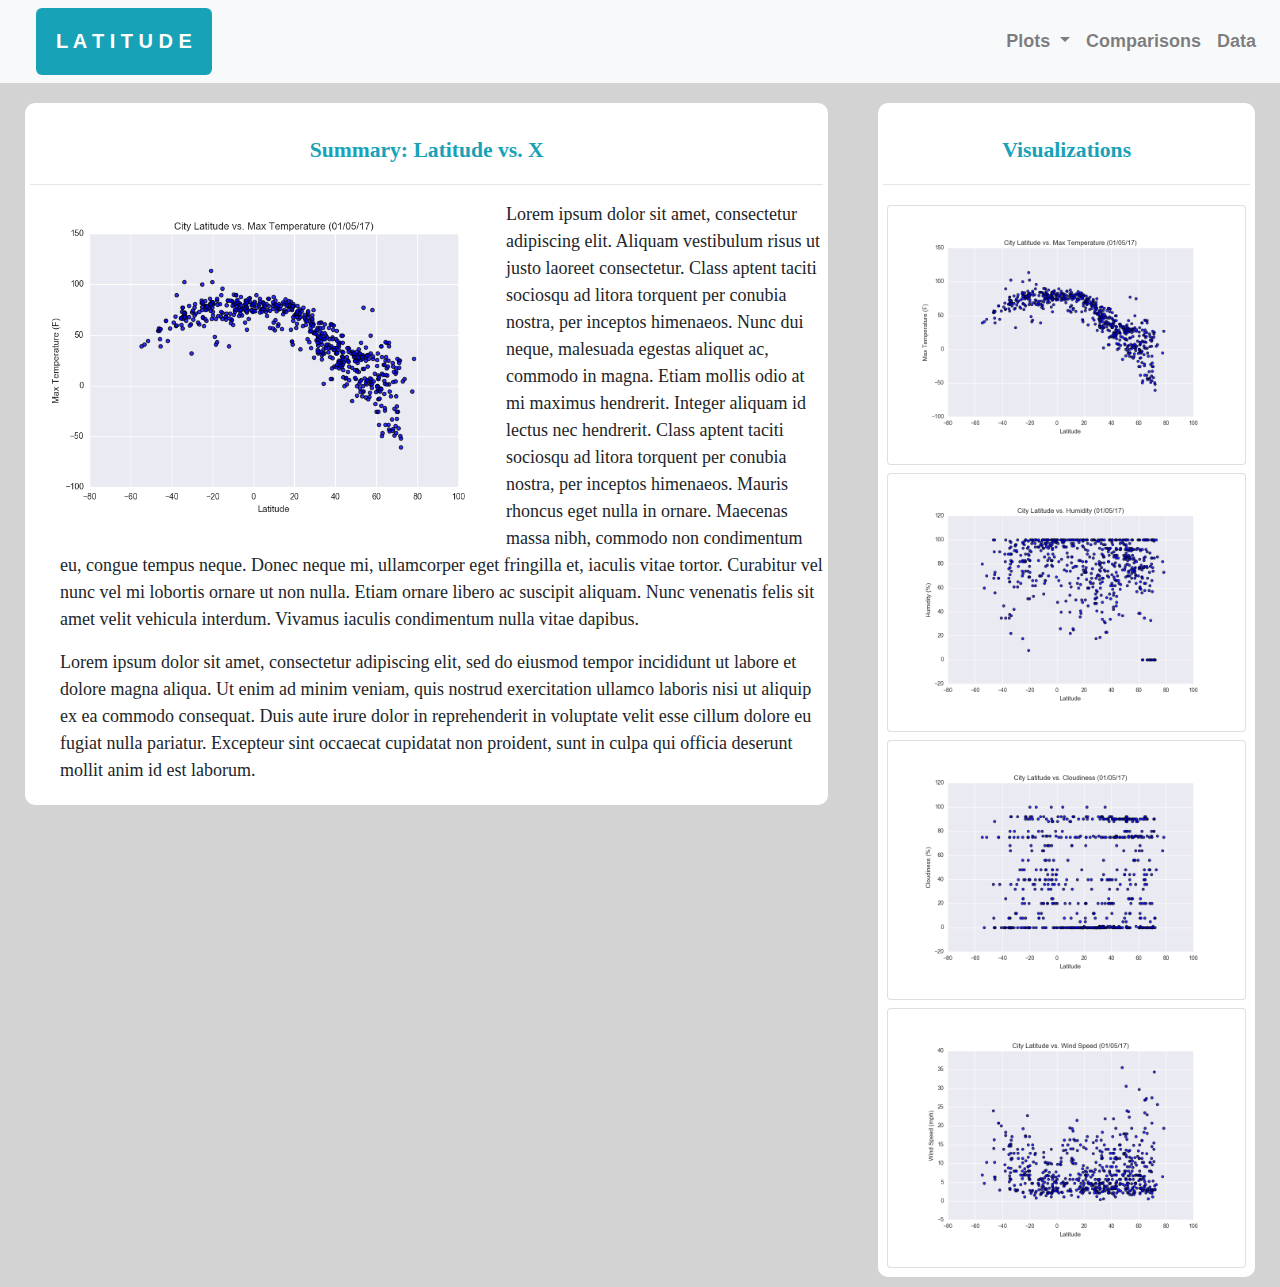
==== commit 8b57b350: "80% done with all sheets except data" ====
--- a/WebVisualizations/index.html
+++ b/WebVisualizations/index.html
@@ -22,7 +22,7 @@
             <div class="collapse navbar-collapse" id="navbarNavAltMarkup">
                 <div class="navbar-nav ml-auto">
                     <div class="nav-item dropdown">
-                        <a class="active nav-item nav-link dropdown-toggle" href="#" id="navbarDropdownMenuLink" role="button" data-toggle="dropdown" aria-haspopup="true" aria-expanded="false">Plots <span class="sr-only">(current)</span></a>
+                        <a class="nav-item nav-link dropdown-toggle" href="#" id="navbarDropdownMenuLink" role="button" data-toggle="dropdown" aria-haspopup="true" aria-expanded="false">Plots <span class="sr-only">(current)</span></a>
                         <div class="dropdown-menu" aria-labelledby="navbarDropdownMenuLink">
                             <a class="dropdown-item" href="./maxtemp.html">Latitude vs. Max Temp</a>
                             <a class="dropdown-item" href="./humidity.html">Latitude vs. Cloudiness</a>
@@ -42,11 +42,11 @@
 
         <div class="container-fluid">
             <div class="row">
-                <div class="col-md-8 col-sm-12">
+                <div class="col-lg-8 col-sm-12">
                     <section class="article box" > 
                     <h3 class="header">Summary: Latitude vs. X</h3>
                     <hr/>
-                    <a href=".\Resources\assets\images\Fig1.png">
+                    <a href=".\maxtemp.html" title="Max Temp image">
                         <img class="article_img" src=".\Resources\assets\images\Fig1.png" alt="Main Image">
                     </a>
                     <p class="article_txt">Lorem ipsum dolor sit amet, consectetur adipiscing elit. Aliquam vestibulum risus ut justo laoreet consectetur. Class aptent taciti sociosqu ad litora torquent per conubia nostra, per inceptos himenaeos. Nunc dui neque, malesuada egestas aliquet ac, commodo in magna. Etiam mollis odio at mi maximus hendrerit. Integer aliquam id lectus nec hendrerit. Class aptent taciti sociosqu ad litora torquent per conubia nostra, per inceptos himenaeos. Mauris rhoncus eget nulla in ornare. Maecenas massa nibh, commodo non condimentum eu, congue tempus neque. Donec neque mi, ullamcorper eget fringilla et, iaculis vitae tortor. Curabitur vel nunc vel mi lobortis ornare ut non nulla. Etiam ornare libero ac suscipit aliquam. Nunc venenatis felis sit amet velit vehicula interdum. Vivamus iaculis condimentum nulla vitae dapibus.</p>
@@ -54,23 +54,38 @@
                     </section>
                 </div>
 
-                <div class="col-md-4 col-sm-12">
+                <div class="col-lg-4 col-sm-12">
                     <section class="viz box">
-                    <h3 class="header">Visualizations</h3>
-                    <hr/>
-                    <a href=".\maxtemp.html">
-                        <img class="viz_img" src=".\Resources\assets\images\Fig1.png" alt="City Latitude vs. Max Temp">
-                    </a>
-                    <a href=".\humidity.html">
-                        <img class="viz_img" src=".\Resources\assets\images\Fig2.png" alt="City Latitude vs. Humidity">
-                    </a>
-                    <a href=".\cloudy.html"> 
-                        <img class="viz_img" src=".\Resources\assets\images\Fig3.png" alt="City Latitude vs. Cloudiness">
-                    </a>
-                    <a href=".\windspeed.html">
-                        <img class="viz_img" src=".\Resources\assets\images\Fig4.png" alt="City Latitude vs. Windspeed">
-                    </a>
-                    <p class="hide"> ... </p>
+                        <h3 class="header">Visualizations</h3>
+                        <hr/>
+                            <div class="card d-inline-block m-1 viz_card">
+                                <div class="card-body">
+                                    <a  href=".\maxtemp.html" title="City Latitude vs. Max Temp">
+                                        <img class="img-fluid" src=".\Resources\assets\images\Fig1.png" alt="City Latitude vs. Max Temp">
+                                    </a>
+                                </div>
+                            </div>               
+                            <div class="card d-inline-block m-1 viz_card">
+                                <div class="card-body">
+                                    <a href=".\humidity.html" title="City Latitude vs. Humidity">
+                                        <img class="img-fluid" src=".\Resources\assets\images\Fig2.png" alt="City Latitude vs. Humidity">
+                                    </a>
+                                </div>
+                            </div>
+                            <div class="card d-inline-block m-1 viz_card">
+                                <div class="card-body">
+                                    <a href=".\cloudy.html" title="City Latitude vs. Cloudiness"> 
+                                        <img class="img-fluid" src=".\Resources\assets\images\Fig3.png" alt="City Latitude vs. Cloudiness">
+                                    </a>
+                                </div>
+                            </div>
+                            <div class="card d-inline-block m-1 viz_card">
+                                <div class="card-body">
+                                    <a href=".\windspeed.html" title="City Latitude vs. Windspeed">
+                                        <img class="img-fluid" src=".\Resources\assets\images\Fig4.png" alt="City Latitude vs. Windspeed">
+                                    </a>
+                                </div>
+                            </div>
                     </section>
                 </div>
             </div>
